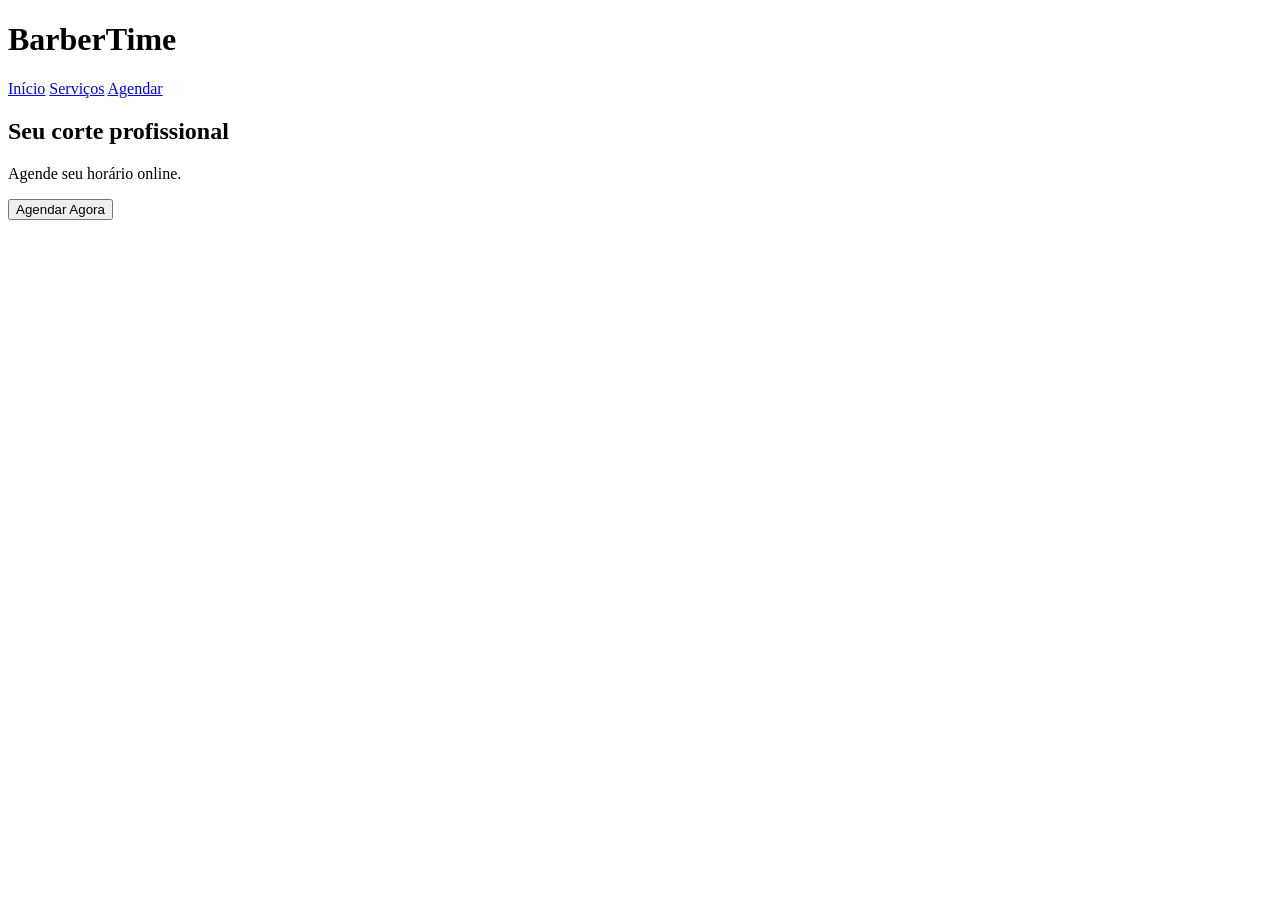
==== frontend/index.html @ dd00c417 "index" ====
<!-- Define que o documento usa HTML5 -->
<!DOCTYPE html>
<!-- Início do HTML -->
<!-- lang="pt-BR" informa que o site está em português do Brasil -->
<html lang="pt-BR">

<head>
  <!-- Permite acentos e caracteres especiais -->
  <meta charset="UTF-8">
  <!-- Faz o site funcionar corretamente em celulares -->
  <meta name="viewport" content="width=device-width, initial-scale=1.0">

  <!-- Nome que aparece na aba do navegador -->
  <title>Barbearia</title>

  <!-- Conecta o arquivo CSS ao HTML -->
  <!-- Sem isso, o CSS não funciona -->
  <link rel="stylesheet" href="css/style.css">

</head>

<body>

  <!-- Cabeçalho do site -->
  <!-- Normalmente contém logo, menu e navegação -->
  <header>

    <!-- Nome principal do site -->
    <h1>BarberTime</h1>

    <!-- Menu de navegação -->
    <nav>

      <!-- Links do menu -->
      <!-- # significa link vazio temporário -->
      <a href="#">Início</a>
      <a href="#">Serviços</a>
      <a href="#">Agendar</a>

    </nav>

  </header>

  <!-- Conteúdo principal do site -->
  <main>

    <!-- Seção principal do site -->
    <!-- class="hero" serve para estilizar no CSS -->
    <section class="hero">

      <!-- Título principal -->
      <h2>Seu corte profissional</h2>

      <!-- Texto descritivo -->
      <p>
        Agende seu horário online.
      </p>

      <!-- Botão -->
      <button>
        Agendar Agora
      </button>

    </section>

  </main>

  <!-- Conecta o JavaScript -->
  <!-- Colocado no final para carregar mais rápido -->
  <script src="js/script.js"></script>

</body>
</html>
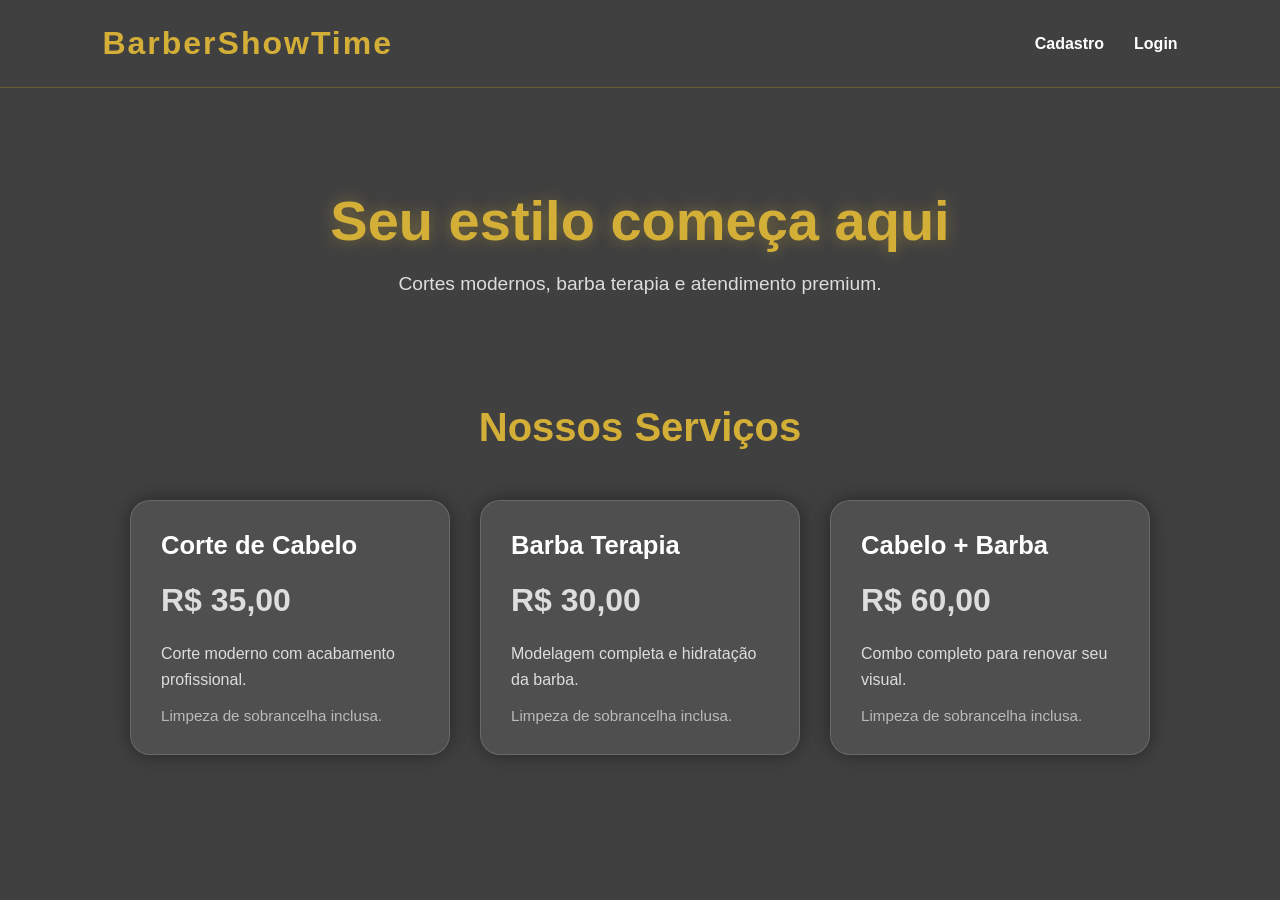
==== commit 552c19f1: "Aparência modificada" ====
--- a/frontend/index.html
+++ b/frontend/index.html
@@ -1,73 +1,134 @@
 <!-- Define que o documento usa HTML5 -->
 <!DOCTYPE html>
-<!-- Início do HTML -->
-<!-- lang="pt-BR" informa que o site está em português do Brasil -->
+<!-- Início do HTML e idioma do site -->
 <html lang="pt-BR">
 
 <head>
-  <!-- Permite acentos e caracteres especiais -->
+  <!-- Permite caracteres especiais e acentos -->
   <meta charset="UTF-8">
-  <!-- Faz o site funcionar corretamente em celulares -->
+  <!-- Faz o site funcionar corretamente no celular -->
   <meta name="viewport" content="width=device-width, initial-scale=1.0">
 
   <!-- Nome que aparece na aba do navegador -->
-  <title>Barbearia</title>
+  <title>BarberShowTime</title>
 
-  <!-- Conecta o arquivo CSS ao HTML -->
-  <!-- Sem isso, o CSS não funciona -->
+  <!-- Conecta o arquivo CSS -->
   <link rel="stylesheet" href="css/style.css">
-
 </head>
 
 <body>
+  <!-- Camada escura sobre a imagem de fundo -->
+  <div class="overlay">
+    <!-- Cabeçalho do site -->
+    <header>
+      <!-- Nome/logo da barbearia -->
+      <h1>BarberShowTime</h1>
 
-  <!-- Cabeçalho do site -->
-  <!-- Normalmente contém logo, menu e navegação -->
-  <header>
+      <!-- Menu de navegação -->
+      <nav>
+        
+        <a href="#">Cadastro</a> <!-- Link de cadastro -->
+        <a href="#">Login</a> <!-- Link de login -->
+      </nav>
 
-    <!-- Nome principal do site -->
-    <h1>BarberTime</h1>
+    </header>
 
-    <!-- Menu de navegação -->
-    <nav>
+    <!-- Conteúdo principal -->
+    <main>
 
-      <!-- Links do menu -->
-      <!-- # significa link vazio temporário -->
-      <a href="#">Início</a>
-      <a href="#">Serviços</a>
-      <a href="#">Agendar</a>
+      <!-- Seção principal do topo -->
+      <section class="hero">
 
-    </nav>
+        <!-- Título principal -->
+        <h2>Seu estilo começa aqui</h2>
 
-  </header>
+        <!-- Texto abaixo do título -->
+        <p>
+          Cortes modernos, barba terapia e atendimento premium.
+        </p>
 
-  <!-- Conteúdo principal do site -->
-  <main>
+      </section>
 
-    <!-- Seção principal do site -->
-    <!-- class="hero" serve para estilizar no CSS -->
-    <section class="hero">
+      <!-- Área dos serviços -->
+      <section class="servicos">
 
-      <!-- Título principal -->
-      <h2>Seu corte profissional</h2>
+        <!-- Título da seção -->
+        <h2>Nossos Serviços</h2>
 
-      <!-- Texto descritivo -->
-      <p>
-        Agende seu horário online.
-      </p>
+        <!-- Container que guarda todos os cards -->
+        <div class="container-cards">
 
-      <!-- Botão -->
-      <button>
-        Agendar Agora
-      </button>
+          <!-- Card do serviço 1 -->
+          <div class="card-servico">
 
-    </section>
+            <!-- Nome do serviço -->
+            <h3>Corte de Cabelo</h3>
 
-  </main>
+            <!-- Preço -->
+            <p class="preco">
+              R$ 35,00
+            </p>
 
-  <!-- Conecta o JavaScript -->
-  <!-- Colocado no final para carregar mais rápido -->
-  <script src="js/script.js"></script>
+            <!-- Descrição -->
+            <p>
+              Corte moderno com acabamento profissional.
+            </p>
 
+            <!-- Informação extra -->
+            <span>
+              Limpeza de sobrancelha inclusa.
+            </span>
+
+          </div>
+
+          <!-- Card do serviço 2 -->
+          <div class="card-servico">
+
+            <h3>Barba Terapia</h3>
+
+            <p class="preco">
+              R$ 30,00
+            </p>
+
+            <p>
+              Modelagem completa e hidratação da barba.
+            </p>
+
+            <span>
+              Limpeza de sobrancelha inclusa.
+            </span>
+
+          </div>
+
+          <!-- Card do serviço 3 -->
+          <div class="card-servico">
+
+            <h3>Cabelo + Barba</h3>
+
+            <p class="preco">
+              R$ 60,00
+            </p>
+
+            <p>
+              Combo completo para renovar seu visual.
+            </p>
+
+            <span>
+              Limpeza de sobrancelha inclusa.
+            </span>
+
+          </div>
+
+        </div>
+
+      </section>
+
+    </main>
+
+  </div>
+
+  
+</script>
 </body>
+
 </html>
--- a/frontend/css/style.css
+++ b/frontend/css/style.css
@@ -0,0 +1,441 @@
+/* RESET */
+
+/* Seleciona TODOS os elementos da página */
+* {
+
+  margin: 0; /* Remove todas as margens padrão */
+
+  padding: 0; /* Remove todos os espaçamentos internos padrão */
+
+  box-sizing: border-box; /* Faz largura/altura incluírem padding e borda */
+
+  font-family: 'Segoe UI', sans-serif; /* Define a fonte padrão do site */
+}
+
+/* BODY */
+
+/* BODY = corpo inteiro da página */
+body {
+
+  /* IMAGEM DE FUNDO */
+  background:
+  url('https://images.unsplash.com/photo-1621605815971-fbc98d665033?q=80&w=1920&auto=format&fit=crop') /* Imagem */
+  no-repeat /* Não repete a imagem */
+  center center /* Centraliza horizontal e vertical */
+  /cover; /* Faz a imagem preencher toda a tela */
+
+  min-height: 100vh; /* Altura mínima = 100% da tela */
+
+  color: white; /* Cor padrão dos textos = branco */
+}
+
+/* CAMADA ESCURA */
+
+/* Camada transparente escura sobre o fundo */
+.overlay {
+
+  background: rgba(0, 0, 0, 0.75);
+  /* Preto com transparência 75% */
+
+  min-height: 100vh;
+  /* Faz ocupar toda altura da tela */
+
+  padding-bottom: 50px;
+  /* Espaço embaixo */
+}
+
+/* HEADER */
+
+/* Cabeçalho do site */
+header {
+
+  display: flex;
+  /* Ativa FLEXBOX */
+
+  justify-content: space-between;
+  /* Joga itens para os lados */
+
+  align-items: center;
+  /* Centraliza verticalmente */
+
+  padding: 25px 8%;
+  /* Espaço interno:
+     25px cima/baixo
+     8% lados */
+
+  border-bottom: 1px solid rgba(255, 215, 0, 0.2);
+  /* Linha dourada transparente */
+
+  backdrop-filter: blur(5px);
+  /* Efeito vidro desfocado */
+}
+
+/* LOGO */
+
+/* Título/logo do header */
+header h1 {
+
+  color: #d4af37;
+  /* Cor dourada */
+
+  font-size: 2rem;
+  /* Tamanho da letra */
+
+  letter-spacing: 2px;
+  /* Espaço entre letras */
+}
+
+/* MENU */
+
+/* Área dos links do menu */
+nav {
+
+  display: flex;
+  /* Links lado a lado */
+
+  gap: 30px;
+  /* Espaço entre os links */
+}
+
+/* LINKS */
+
+/* Todos os links do menu */
+nav a {
+
+  text-decoration: none;
+  /* Remove sublinhado */
+
+  color: white;
+  /* Cor branca */
+
+  font-weight: 600;
+  /* Texto mais grosso */
+
+  transition: 0.3s;
+  /* Animações suaves */
+
+  position: relative;
+  /* Necessário pro ::after funcionar */
+
+  
+}
+
+/* LINHA ANIMADA */
+
+/* Cria linha falsa embaixo do link */
+nav a::after {
+
+  content: '';
+  /* Cria elemento vazio */
+
+  width: 0%;
+  /* Linha começa invisível */
+
+  height: 2px;
+  /* Altura da linha */
+
+  background: #d4af37;
+  /* Cor dourada */
+
+  position: absolute;
+  /* Posicionamento livre */
+
+  left: 0;
+  /* Encosta na esquerda */
+
+  bottom: -5px;
+  /* Fica abaixo do texto */
+
+  transition: 0.3s;
+  /* Animação suave */
+
+
+}
+
+/* LINHA APARECE */
+
+/* Quando passa o mouse */
+nav a:hover::after {
+
+  width: 100%;
+  /* Linha cresce até o final */
+}
+
+/* TEXTO DOURADO */
+
+/* Hover = mouse em cima */
+nav a:hover {
+
+  color: #d4af37;
+  /* Texto vira dourado */
+}
+
+/* HERO */
+
+/* Área principal do topo */
+.hero {
+
+  text-align: center;
+  /* Centraliza textos */
+
+  padding: 100px 20px 70px;
+  /* Espaçamento interno */
+}
+
+/* TÍTULO PRINCIPAL */
+
+/* Título grande da hero */
+.hero h2 {
+
+  font-size: 3.5rem;
+  /* Tamanho gigante */
+
+  margin-bottom: 20px;
+  /* Espaço abaixo */
+
+  color: #d4af37;
+  /* Dourado */
+
+  text-shadow: 0 0 15px rgba(212, 175, 55, 0.4);
+  /* Brilho dourado */
+}
+
+/* TEXTO HERO */
+
+/* Parágrafo da hero */
+.hero p {
+
+  font-size: 1.2rem;
+  /* Tamanho da fonte */
+
+  color: #ddd;
+  /* Cinza claro */
+}
+
+/* SERVIÇOS */
+
+/* Seção de serviços */
+.servicos {
+
+  padding: 40px 8%;
+  /* Espaçamento interno */
+}
+
+/* TÍTULO SERVIÇOS */
+
+/* Título da seção */
+.servicos h2 {
+
+  text-align: center;
+  /* Centraliza */
+
+  font-size: 2.5rem;
+  /* Tamanho grande */
+
+  margin-bottom: 50px;
+  /* Espaço abaixo */
+
+  color: #d4af37;
+  /* Dourado */
+}
+
+/* CONTAINER DOS CARDS */
+
+/* Área que segura todos os cards */
+.container-cards {
+
+  display: flex;
+  /* Cards lado a lado */
+
+  justify-content: center;
+  /* Centraliza horizontalmente */
+
+  align-items: center;
+  /* Centraliza verticalmente */
+
+  gap: 30px;
+  /* Espaço entre cards */
+
+  flex-wrap: wrap;
+  /* Quebra linha no celular */
+}
+
+/* CARDS DE SERVIÇOS */
+
+/* Cada card individual */
+.card-servico {
+
+  width: 320px;
+  /* Largura fixa */
+
+  padding: 30px;
+  /* Espaço interno */
+
+  border-radius: 20px;
+  /* Bordas arredondadas */
+
+  background: rgba(255, 255, 255, 0.08);
+  /* Fundo transparente */
+
+  backdrop-filter: blur(12px);
+  /* Efeito vidro */
+
+  border: 1px solid rgba(255, 255, 255, 0.15);
+  /* Borda transparente */
+
+  box-shadow:
+    0 0 15px rgba(0, 0, 0, 0.25),
+    0 0 30px rgba(0, 0, 0, 0.2);
+  /* Sombra */
+
+  transition: 0.4s;
+  /* Animação suave */
+
+}
+
+/* EFEITO HOVER */
+
+/* Quando passa o mouse no card */
+.card-servico:hover {
+
+  transform: translateY(-10px) scale(1.03);
+  /* Card sobe e aumenta */
+
+  border-color: #d4af37;
+  /* Borda dourada */
+
+  box-shadow:
+    0 0 20px rgba(212, 175, 55, 0.4),
+    0 0 40px rgba(212, 175, 55, 0.2);
+  /* Brilho dourado */
+}
+
+/* TÍTULO CARD */
+
+/* Título do card */
+.card-servico h3 {
+
+  font-size: 1.6rem;
+  /* Tamanho da fonte */
+
+  margin-bottom: 15px;
+  /* Espaço abaixo */
+
+  color: white;
+  /* Branco */
+
+  transition: 0.3s;
+  /* Animação */
+}
+
+/* TÍTULO DOURADO NO HOVER */
+
+/* Quando passa mouse no card */
+.card-servico:hover h3 {
+
+  color: #d4af37;
+  /* Título vira dourado */
+}
+
+/* PREÇO */
+
+/* Valor/preço */
+.preco {
+
+  font-size: 2rem;
+  /* Texto grande */
+
+  font-weight: bold;
+  /* Negrito */
+
+  margin-bottom: 15px;
+  /* Espaço abaixo */
+
+  color: white;
+  /* Branco */
+
+  transition: 0.3s;
+  /* Animação */
+}
+
+/* PREÇO DOURADO NO HOVER */
+
+/* Mouse em cima do card */
+.card-servico:hover .preco {
+
+  color: #d4af37;
+  /* Preço dourado */
+}
+
+/* DESCRIÇÃO */
+
+/* Texto do card */
+.card-servico p {
+
+  line-height: 1.6;
+  /* Espaço entre linhas */
+
+  color: #ddd;
+  /* Cinza claro */
+}
+
+/* TEXTO EXTRA */
+
+/* Texto pequeno extra */
+.card-servico span {
+
+  display: block;
+  /* Faz ocupar linha inteira */
+
+  margin-top: 15px;
+  /* Espaço acima */
+
+  color: #bbb;
+  /* Cinza */
+
+  font-size: 0.95rem;
+  /* Fonte menor */
+
+  transition: 0.3s;
+  /* Animação */
+}
+
+/* TEXTO EXTRA DOURADO */
+
+/* Hover no card */
+.card-servico:hover span {
+
+  color: #d4af37;
+  /* Texto dourado */
+}
+
+/* RESPONSIVO */
+
+/* Ativa quando tela <= 768px */
+@media (max-width: 768px) {
+
+  /* HEADER MOBILE */
+  header {
+
+    flex-direction: column;
+    /* Itens ficam um embaixo do outro */
+
+    gap: 15px;
+    /* Espaço entre itens */
+  }
+
+  /* TÍTULO MENOR */
+  .hero h2 {
+
+    font-size: 2.5rem;
+    /* Diminui título */
+  }
+
+  /* CARDS UM EMBAIXO DO OUTRO */
+  .container-cards {
+
+    flex-direction: column;
+    /* Cards em coluna */
+  }
+
+}
